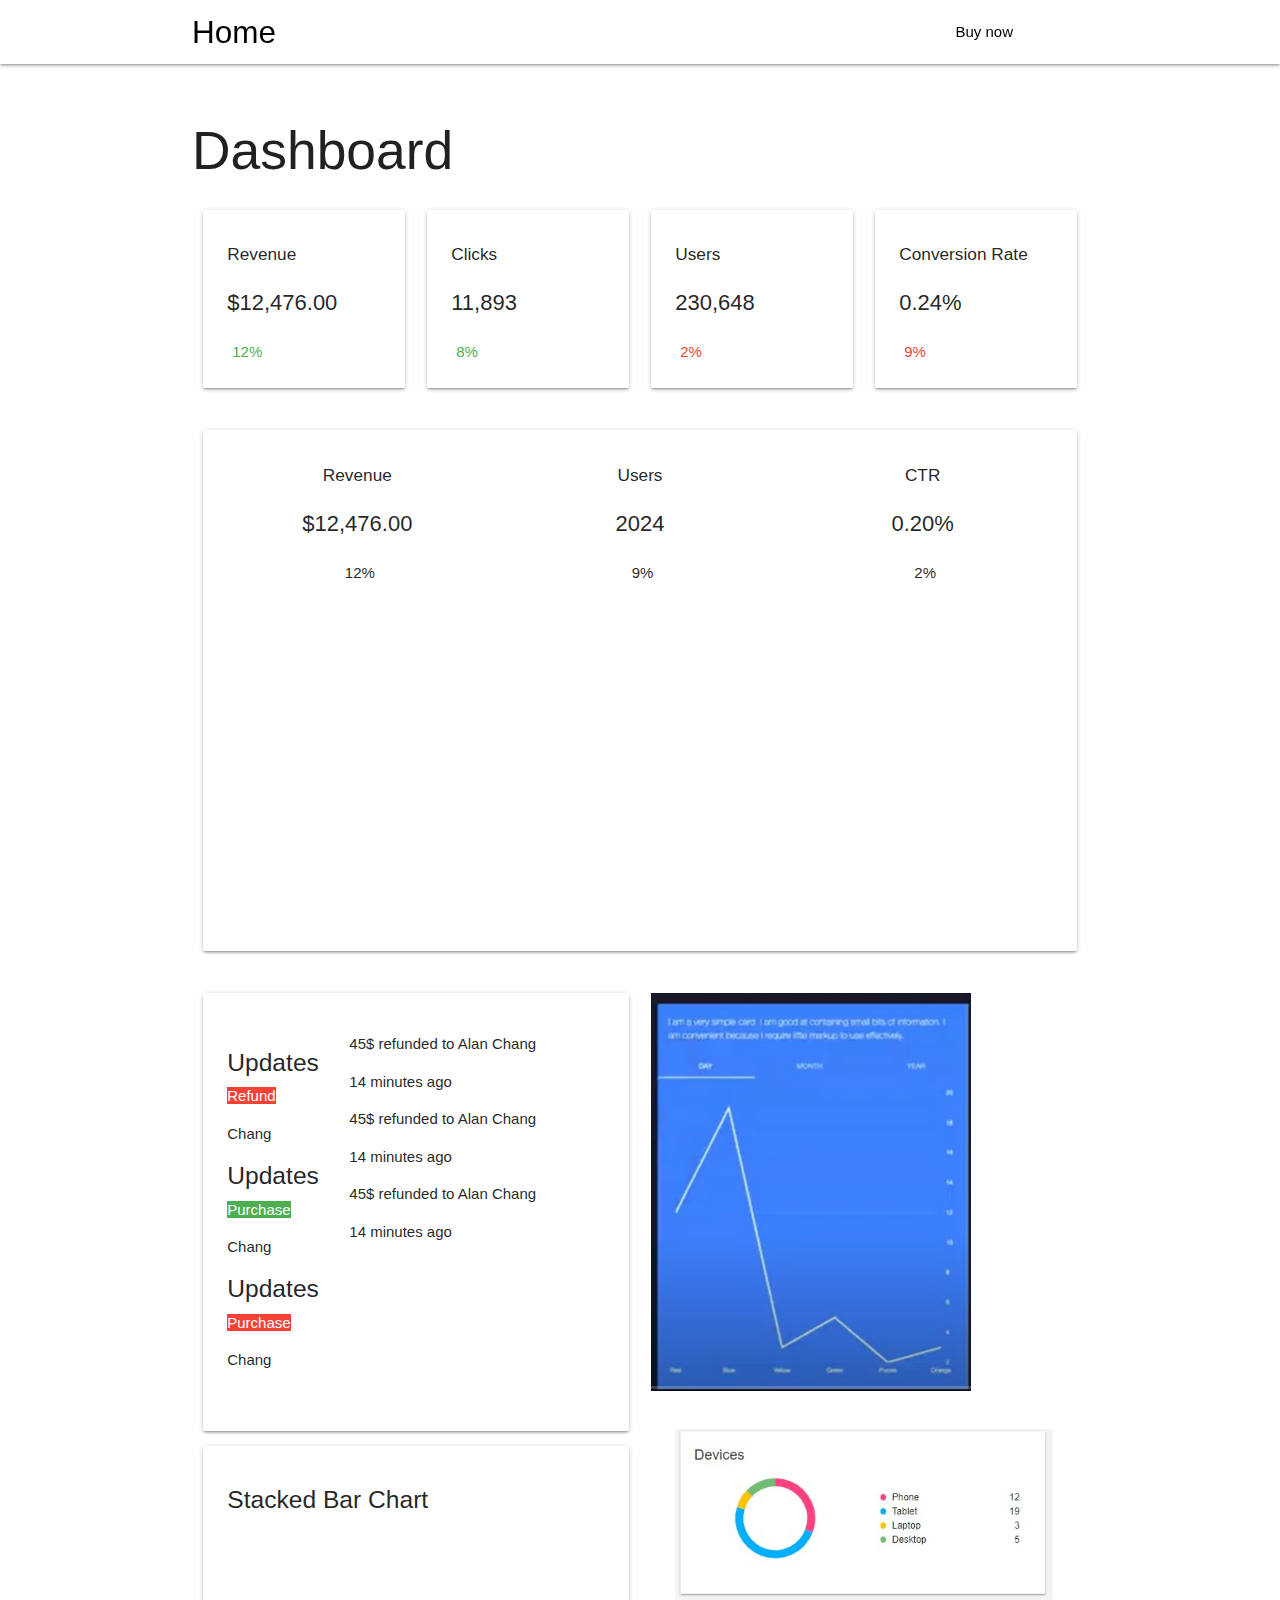
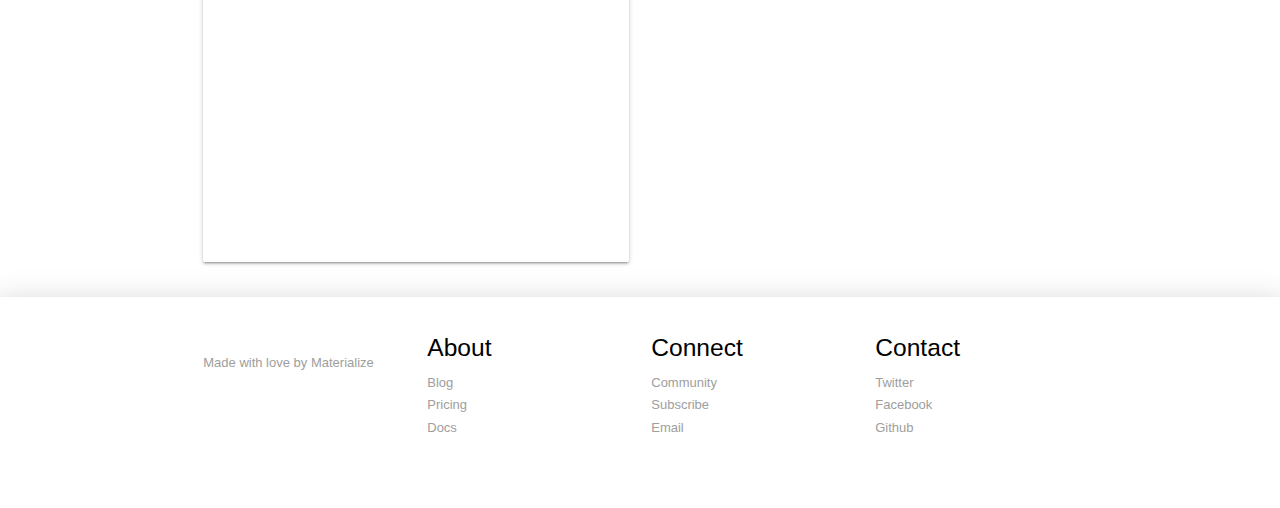
==== index.html @ aeb1b623 "initial commit" ====
<!DOCTYPE html>
<html lang="en">
  <head>
    <meta charset="UTF-8" />
    <meta name="viewport" content="width=device-width, initial-scale=1.0" />
    <!-- Fontawesome link-->
    <script
      src="https://kit.fontawesome.com/a409f4161f.js"
      crossorigin="anonymous"
    ></script>
    <!-- Fontawesome cdnjs -->
    <link
      rel="stylesheet"
      href="https://cdnjs.cloudflare.com/ajax/libs/font-awesome/6.4.2/css/all.min.css"
      integrity="sha512-z3gLpd7yknf1YoNbCzqRKc4qyor8gaKU1qmn+CShxbuBusANI9QpRohGBreCFkKxLhei6S9CQXFEbbKuqLg0DA=="
      crossorigin="anonymous"
      referrerpolicy="no-referrer"
    />
    <!-- materialize icons -->
    <link
      href="https://fonts.googleapis.com/icon?family=Material+Icons"
      rel="stylesheet"
    />
    <!-- Compiled and minified CSS -->
    <link
      rel="stylesheet"
      href="https://cdnjs.cloudflare.com/ajax/libs/materialize/1.0.0/css/materialize.min.css"
    />
    <!-- Custom CSS -->
    <link rel="stylesheet" href="style.css" />
    <title>Dashboard - Admin</title>
  </head>
  <body>
    <!-- Navbar -->
    <div class="navbar-fixed">
      <nav class="white">
        <div class="nav-wrapper">
          <div class="container">
            <a href="" class="brand-logo black-text">Home</a>

            <a href="#" data-target="slide-out" class="sidenav-trigger"
              ><i class="material-icons black-text">menu</i>
            </a>
            <ul class="right">
              <li>
                <a href="" class="black-text">
                  <i class="fa-solid fa-gear"></i>
                </a>
              </li>
            </ul>
            <ul class="right hide-on-med-and-down">
              <li>
                <a href="" class="black-text">Buy now</a>
              </li>
              <li>
                <a href="" class="black-text"
                  ><i class="fa-solid fa-bell"></i>
                </a>
              </li>
            </ul>
          </div>
        </div>
      </nav>
    </div>

    <!-- Sidenav structure -->

    <ul id="slide-out" class="sidenav blue grey-text text-darken-4">
      <div class="container">
        <div class="row">
          <div class="col s3">
            <h5>
              <i class="fa-brands fa-vaadin small sidenav-logo"></i>
            </h5>
          </div>
          <div class="col s8">
            <h5 class="sidenav-logo">Admin</h5>
          </div>
        </div>
      </div>
      <div class="divider"></div>
      <ul class="collapsible">
        <li>
          <div class="collapsible-header">
            PAGES
            <i class="material-icons right arrow-drop">arrow_drop_down</i>
          </div>
          <div class="collapsible-body blue">
            <ul>
              <li>
                <a href="">
                  <i class="fa-solid fa-table-columns"></i>
                  Dashboard
                </a>
                <a href="">
                  <i class="fa-regular fa-chart-bar"></i>
                  Fixed Chart
                </a>
                <a href="">
                  <i class="fa-solid fa-table-cells-large"></i>
                  Grid
                </a>
                <a href="">
                  <i class="fa-solid fa-message"></i>
                  Chat
                </a>
              </li>
            </ul>
          </div>
        </li>
        <li>
          <div class="collapsible-header">
            Charts
            <i class="material-icons right arrow-drop">arrow_drop_down</i>
          </div>
          <div class="collapsible-body blue">
            <ul>
              <li>
                <a href="">
                  <i class="fa-solid fa-table-columns"></i>
                  Line Charts
                </a>
                <a href="">
                  <i class="fa-regular fa-chart-bar"></i>
                  Bar Charts
                </a>
                <a href="">
                  <i class="fa-solid fa-table-cells-large"></i>
                  Area Charts
                </a>
                <a href="">
                  <i class="fa-solid fa-message"></i>
                  Doughnut Charts
                </a>
                <a href="">
                  <i class="fa-solid fa-message"></i>
                  Financial Chart
                </a>
                <a href="">
                  <i class="fa-solid fa-message"></i>
                  Interactive Chart
                </a>
              </li>
            </ul>
          </div>
        </li>
        <li>
          <div class="collapsible-header">
            PAGES
            <i class="material-icons right arrow-drop">arrow_drop_down</i>
          </div>
          <div class="collapsible-body blue">
            <ul>
              <li>
                <a href="">
                  <i class="fa-solid fa-table-columns"></i>
                  Dashboard
                </a>
                <a href="">
                  <i class="fa-regular fa-chart-bar"></i>
                  Fixed Chart
                </a>
                <a href="">
                  <i class="fa-solid fa-table-cells-large"></i>
                  Grid
                </a>
                <a href="">
                  <i class="fa-solid fa-message"></i>
                  Chat
                </a>
              </li>
            </ul>
          </div>
        </li>
        <li>
          <div class="collapsible-header">
            PAGES
            <i class="material-icons right arrow-drop">arrow_drop_down</i>
          </div>
          <div class="collapsible-body blue">
            <ul>
              <li>
                <a href="">
                  <i class="fa-solid fa-table-columns"></i>
                  Dashboard
                </a>
                <a href="">
                  <i class="fa-regular fa-chart-bar"></i>
                  Fixed Chart
                </a>
                <a href="">
                  <i class="fa-solid fa-table-cells-large"></i>
                  Grid
                </a>
                <a href="">
                  <i class="fa-solid fa-message"></i>
                  Chat
                </a>
              </li>
            </ul>
          </div>
        </li>
      </ul>
    </ul>

    <!-- Dashboard -->
    <br />

    <div class="container">
      <h2>Dashboard</h2>
      <div class="row">
        <div class="col s12 m6 l3">
          <div class="card-panel">
            <h6 class="dashboard-title">Revenue</h6>
            <p class="card-value">$12,476.00</p>
            <span class="green-text"
              ><i class="fa-solid fa-angle-up"></i>12%</span
            >
          </div>
        </div>
        <div class="col s12 m6 l3">
          <div class="card-panel">
            <h6 class="dashboard-title">Clicks</h6>
            <p class="card-value">11,893</p>
            <span class="green-text"
              ><i class="fa-solid fa-angle-up"></i>8%</span
            >
          </div>
        </div>
        <div class="col s12 m6 l3">
          <div class="card-panel">
            <h6 class="dashboard-title">Users</h6>
            <p class="card-value">230,648</p>
            <span class="red-text"><i class="fa-solid fa-angle-up"></i>2%</span>
          </div>
        </div>
        <div class="col s12 m6 l3">
          <div class="card-panel">
            <h6 class="dashboard-title">Conversion Rate</h6>
            <p class="card-value">0.24%</p>
            <span class="red-text"><i class="fa-solid fa-angle-up"></i>9%</span>
          </div>
        </div>
      </div>
    </div>

    <div class="container">
      <!-- chart panel -->
      <div class="row">
        <div class="col s12">
          <div class="card-panel">
            <div class="row center">
              <div class="col s4">
                <h6 class="dashboard-title">Revenue</h6>
                <p class="card-value">$12,476.00</p>
                <span class=""><i class="fa-solid fa-angle-up"></i>12%</span>
              </div>
              <div class="col s4">
                <h6 class="dashboard-title">Users</h6>
                <p class="card-value">2024</p>
                <span class=""><i class="fa-solid fa-angle-up"></i>9%</span>
              </div>
              <div class="col s4">
                <h6 class="dashboard-title">CTR</h6>
                <p class="card-value">0.20%</p>
                <span class=""><i class="fa-solid fa-angle-up"></i>2%</span>
              </div>
              <div class="col s12">
                <div
                  class="card-panel z-depth-0"
                  id="chartContainer"
                  style="height: 300px; width: 100%"
                ></div>
              </div>
            </div>
          </div>
        </div>
      </div>
    </div>

    <!-- chart updates -->

    <div class="container">
      <div class="row">
        <div class="col s12 m6">
          <div class="card-panel">
            <div class="row">
              <div class="col s4">
                <h5>Updates</h5>
                <span class="red white-text">Refund</span>
                <p>Chang</p>
                <h5>Updates</h5>
                <span class="green white-text">Purchase</span>
                <p>Chang</p>
                <h5>Updates</h5>
                <span class="red white-text">Purchase</span>
                <p>Chang</p>
              </div>
              <div class="col s8"></div>
              <p>45$ refunded to Alan Chang</p>
              <span>14 minutes ago</span>
              <p>45$ refunded to Alan Chang</p>
              <span>14 minutes ago</span>
              <p>45$ refunded to Alan Chang</p>
              <span>14 minutes ago</span>
            </div>
          </div>
          <div class="card-panel">
            <h5>Stacked Bar Chart</h5>
            <div
              class="card-panel z-depth-0"
              id="chartContainer1"
              style="height: 300px; width: 100%"
            ></div>
          </div>
        </div>
        <div class="col 12 m6 card-panel z-depth-0">
          <img src="images/img2.jpg" alt="" class="responsive-img" />
          <div class="card-panel z-depth-0">
            <img src="images/img3.jpg" alt="" class="responsive-img" />
          </div>
        </div>
      </div>
    </div>

    <footer class="page-footer white z-depth-4">
      <div class="container">
        <div class="row">
          <div class="col s6 m3">
            <img
              src="https://themes.materializecss.com/cdn/shop/t/1/assets/materialize-logo.png?v=179096390591197713681528499937"
              alt=""
              class="responsive-img"
            />
            <p class="grey-text footer-text">Made with love by Materialize</p>
          </div>
          <div class="col s6 m3">
            <h5 class="black-text">About</h5>
            <a href="" class="grey-text">Blog</a>
            <br />
            <a href="" class="grey-text">Pricing</a>
            <br />
            <a href="" class="grey-text">Docs</a>
            <br />
          </div>
          <div class="col s6 m3">
            <h5 class="black-text">Connect</h5>
            <a href="" class="grey-text">Community</a>
            <br />
            <a href="" class="grey-text">Subscribe</a>
            <br />
            <a href="" class="grey-text">Email</a>
            <br />
          </div>
          <div class="col s6 m3">
            <h5 class="black-text">Contact</h5>
            <a href="" class="grey-text">Twitter</a>
            <br />
            <a href="" class="grey-text">Facebook</a>
            <br />
            <a href="" class="grey-text">Github</a>
            <br />
          </div>
        </div>
      </div>
      <div class="footer-copyright white"></div>
    </footer>

    <!-- JQuery CDN -->
    <script
      src="https://code.jquery.com/jquery-3.7.1.min.js"
      integrity="sha256-/JqT3SQfawRcv/BIHPThkBvs0OEvtFFmqPF/lYI/Cxo="
      crossorigin="anonymous"
    ></script>
    <!-- Compiled and minified JavaScript -->
    <script src="https://cdnjs.cloudflare.com/ajax/libs/materialize/1.0.0/js/materialize.min.js"></script>
    <script src="https://cdn.canvasjs.com/canvasjs.min.js"></script>
    <script src="js/chart.js"></script>
    <script>
      $(document).ready(function () {
        $(".sidenav").sidenav();
        $(".collapsible").collapsible();
      });
    </script>
  </body>
</html>
---- style.css ----
.dashboard-title {
  font-weight: 500;
}

a, .footer-text{
  font-weight: 100;
  font-size: small;
}

.card-value {
  font-weight: 200;
  font-size: 22px;
}

.fa-angle-up {
  margin-right: 5px; !important;
}

.sidenav-logo{
  padding-top: 18px;
}
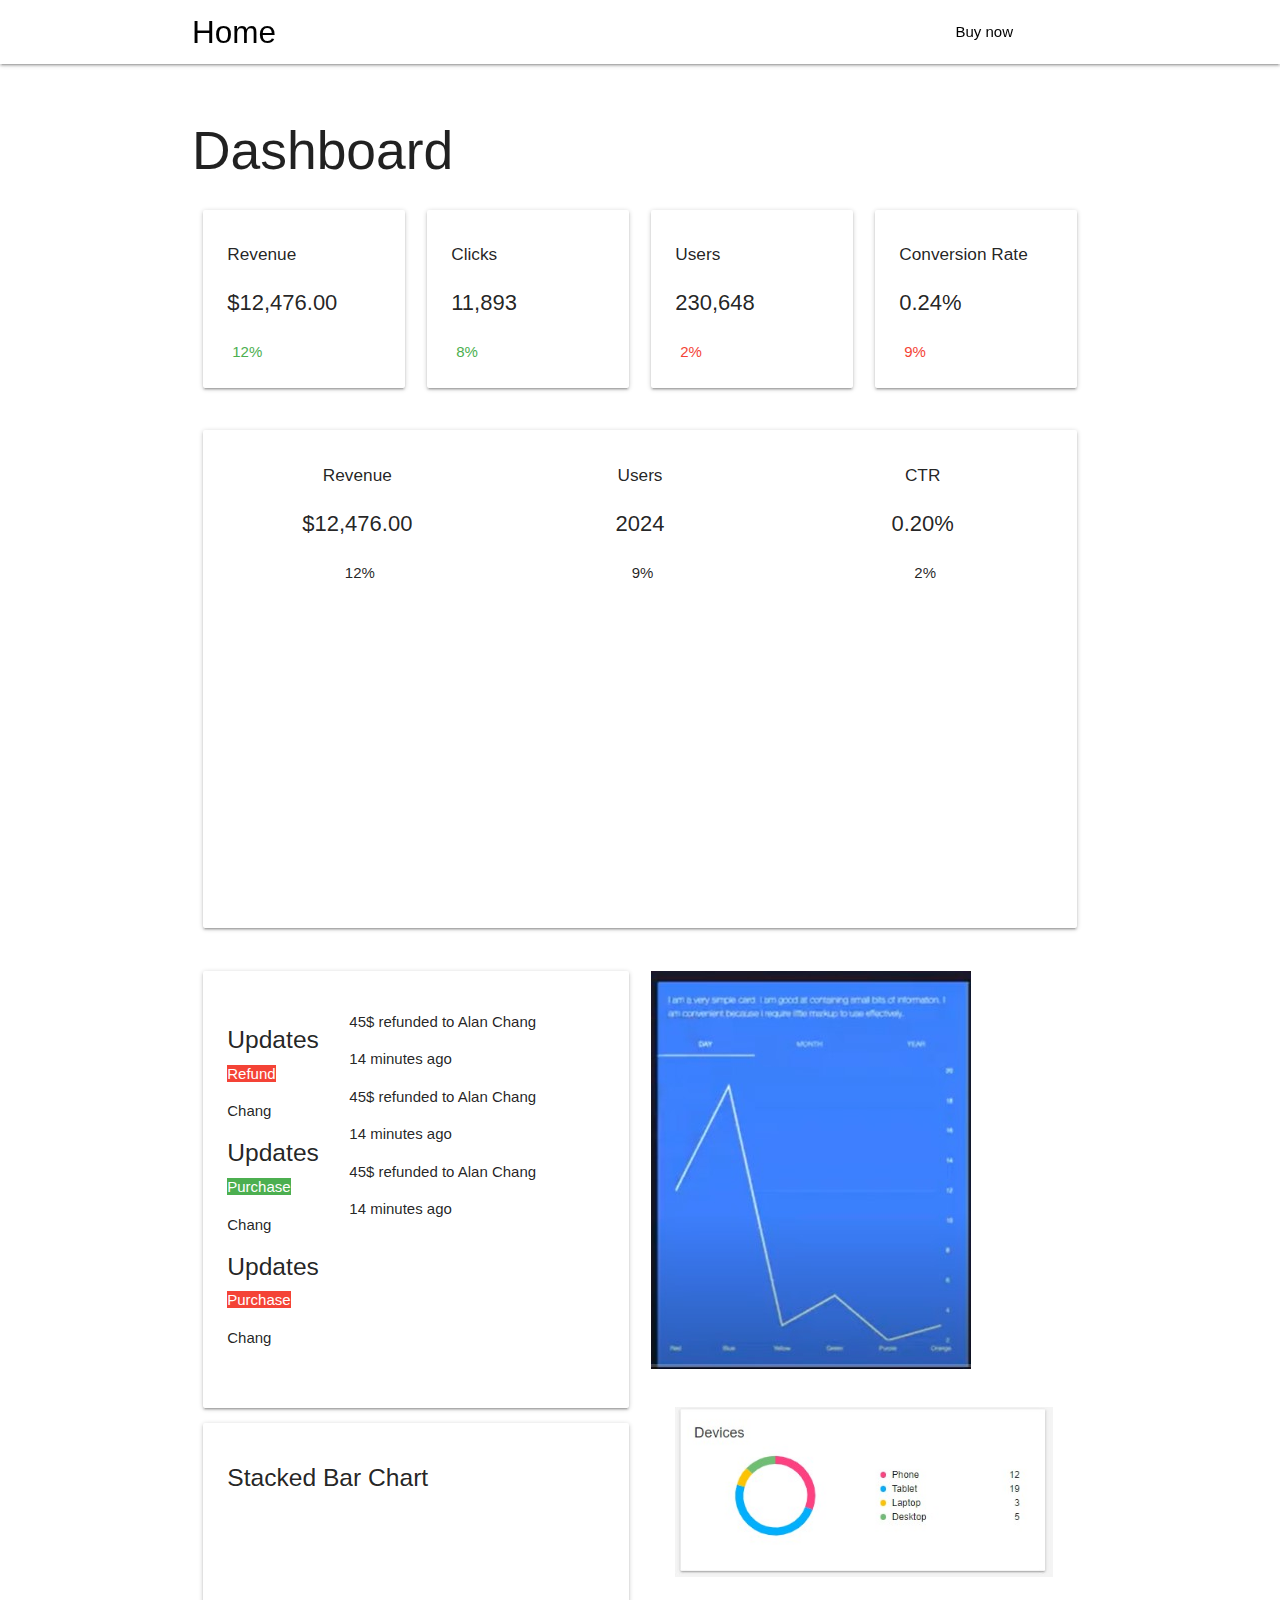
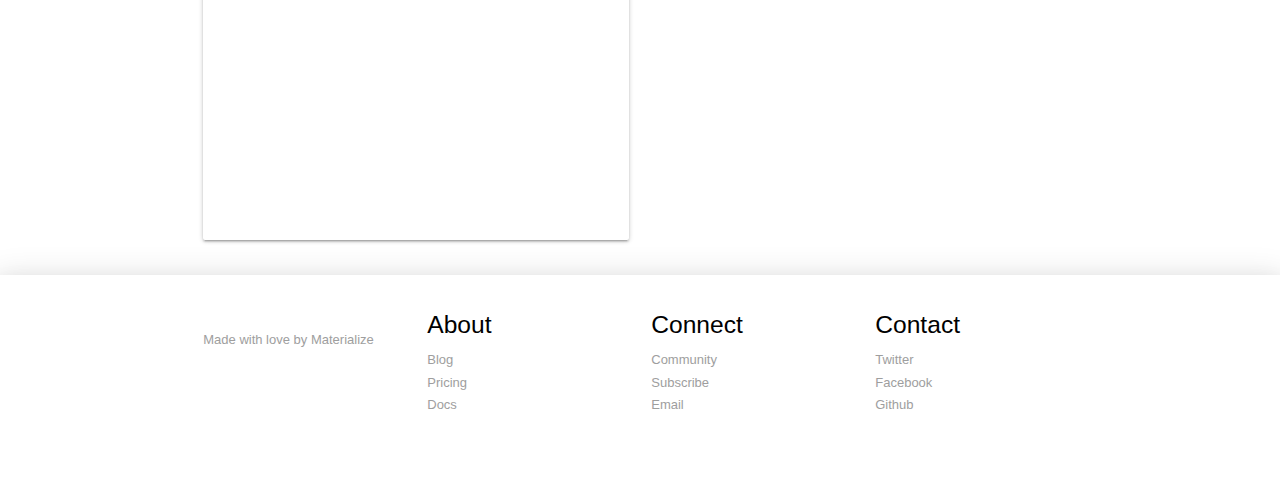
==== commit 8c867f00: "second  commit" ====
--- a/index.html
+++ b/index.html
@@ -267,7 +267,6 @@
               </div>
               <div class="col s12">
                 <div
-                  class="card-panel z-depth-0"
                   id="chartContainer"
                   style="height: 300px; width: 100%"
                 ></div>
